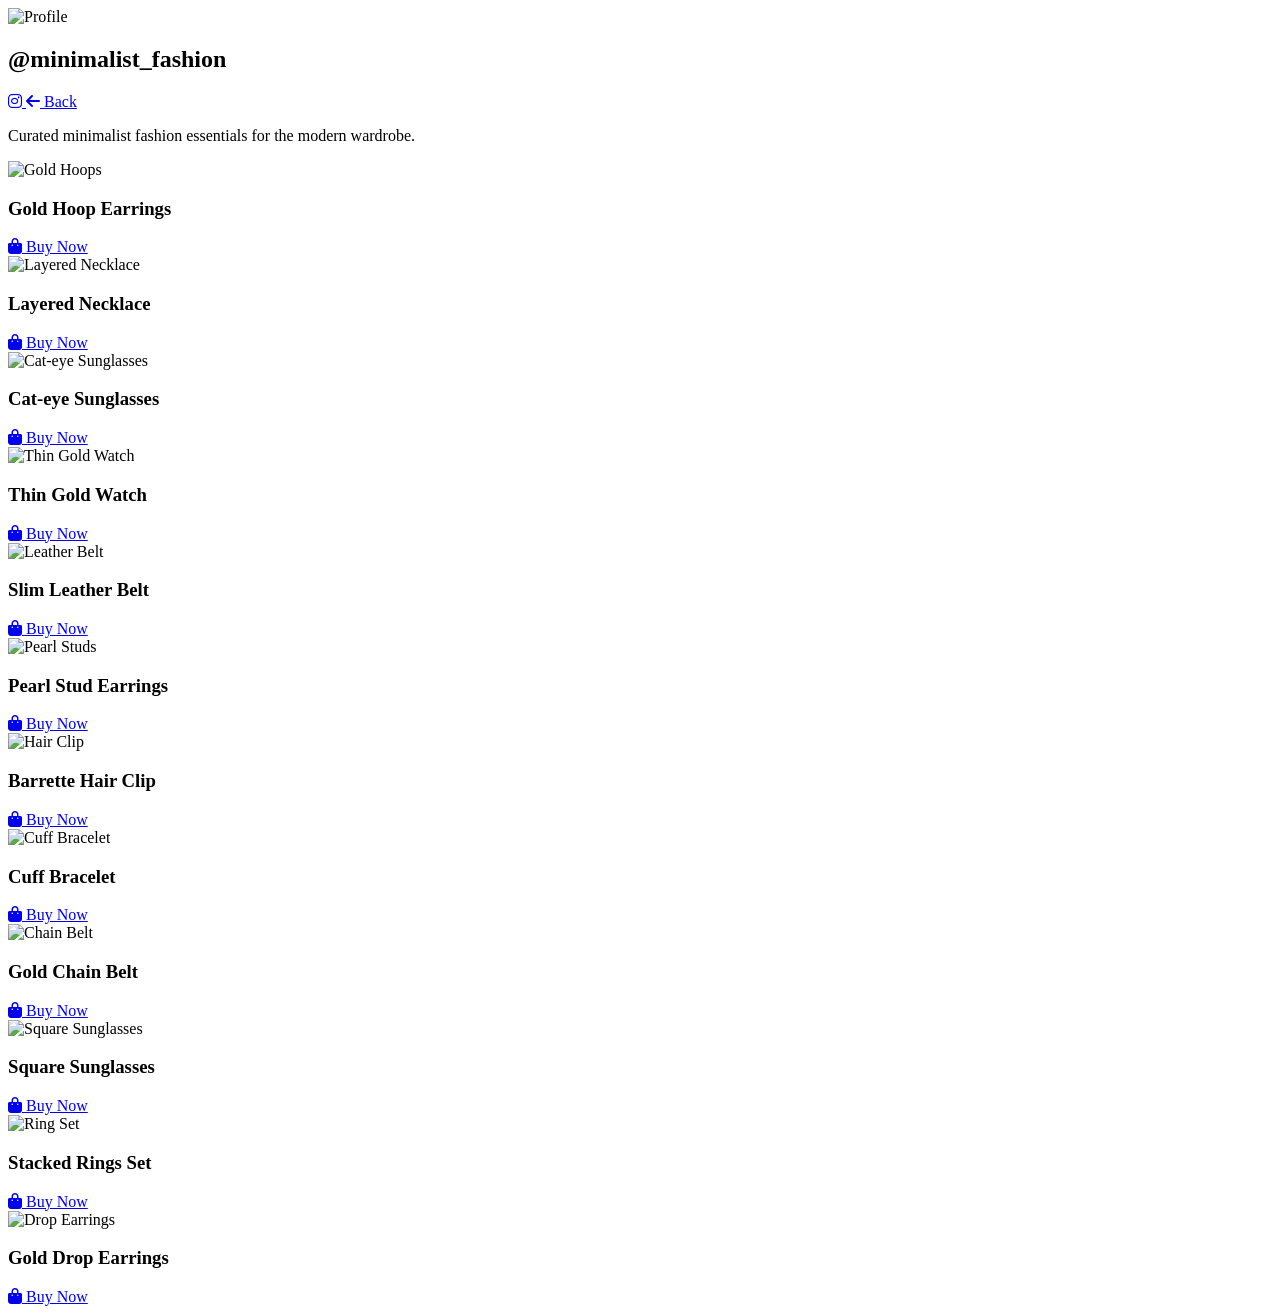
==== accessories.html @ a18d9e93 "Add files via upload" ====
<!DOCTYPE html>
<html lang="en">
<head>
    <meta charset="UTF-8">
    <meta name="viewport" content="width=device-width, initial-scale=1.0">
    <title>Accessories | Minimalist Fashion</title>
    <link rel="stylesheet" href="css/style.css">
    <link rel="stylesheet" href="https://cdnjs.cloudflare.com/ajax/libs/font-awesome/6.4.0/css/all.min.css">
</head>
<body>
    <div class="container">
        <section class="profile">
            <div class="profile-image">
                <img src="../img/Minimalist Fashion.jpg" alt="Profile" />
            </div>
            <h1 class="username">@minimalist_fashion</h1>
            <div class="social-links">
                <a href="https://instagram.com/minimalist_fashion" target="_blank" class="social-icon">
                    <i class="fab fa-instagram"></i>
                </a>
                <a href="index.html" class="back-btn"><i class="fas fa-arrow-left"></i> Back</a>
            </div>
            <p class="description">Curated minimalist fashion essentials for the modern wardrobe.</p>
        </section>

        <section class="products">
            <div class="product-grid">
                <div class="product-card">
                    <img src="https://images.unsplash.com/photo-1625772299842-870b970fabab?w=400&h=500&fit=crop" alt="Gold Hoops" />
                    <h3>Gold Hoop Earrings</h3>
                    <a href="https://amazon.com/gold-hoop-earrings-1" target="_blank" class="buy-btn">
                        <i class="fas fa-shopping-bag"></i> Buy Now
                    </a>
                </div>
                <div class="product-card">
                    <img src="https://images.unsplash.com/photo-1574169208507-84376144848b?w=400&h=500&fit=crop" alt="Layered Necklace" />
                    <h3>Layered Necklace</h3>
                    <a href="https://amazon.com/layered-necklace-2" target="_blank" class="buy-btn">
                        <i class="fas fa-shopping-bag"></i> Buy Now
                    </a>
                </div>
                <div class="product-card">
                    <img src="https://images.unsplash.com/photo-1578985545062-69928b1d9587?w=400&h=500&fit=crop" alt="Cat-eye Sunglasses" />
                    <h3>Cat-eye Sunglasses</h3>
                    <a href="https://amazon.com/cat-eye-sunglasses-3" target="_blank" class="buy-btn">
                        <i class="fas fa-shopping-bag"></i> Buy Now
                    </a>
                </div>
                <div class="product-card">
                    <img src="https://images.unsplash.com/photo-1524592094714-0f25c5025c32?w=400&h=500&fit=crop" alt="Thin Gold Watch" />
                    <h3>Thin Gold Watch</h3>
                    <a href="https://amazon.com/thin-gold-watch-4" target="_blank" class="buy-btn">
                        <i class="fas fa-shopping-bag"></i> Buy Now
                    </a>
                </div>
                <div class="product-card">
                    <img src="https://images.unsplash.com/photo-1519345182560-3f2917c472ef?w=400&h=500&fit=crop" alt="Leather Belt" />
                    <h3>Slim Leather Belt</h3>
                    <a href="https://amazon.com/slim-leather-belt-5" target="_blank" class="buy-btn">
                        <i class="fas fa-shopping-bag"></i> Buy Now
                    </a>
                </div>
                <div class="product-card">
                    <img src="https://images.unsplash.com/photo-1591370872763-0ffe8e9d9d8b?w=400&h=500&fit=crop" alt="Pearl Studs" />
                    <h3>Pearl Stud Earrings</h3>
                    <a href="https://amazon.com/pearl-stud-earrings-6" target="_blank" class="buy-btn">
                        <i class="fas fa-shopping-bag"></i> Buy Now
                    </a>
                </div>
                <div class="product-card">
                    <img src="https://images.unsplash.com/photo-1544965888-b12f409f4f61?w=400&h=500&fit=crop" alt="Hair Clip" />
                    <h3>Barrette Hair Clip</h3>
                    <a href="https://amazon.com/barrette-hair-clip-7" target="_blank" class="buy-btn">
                        <i class="fas fa-shopping-bag"></i> Buy Now
                    </a>
                </div>
                <div class="product-card">
                    <img src="https://images.unsplash.com/photo-1551028719-00167b16eac5?w=400&h=500&fit=crop" alt="Cuff Bracelet" />
                    <h3>Cuff Bracelet</h3>
                    <a href="https://amazon.com/cuff-bracelet-8" target="_blank" class="buy-btn">
                        <i class="fas fa-shopping-bag"></i> Buy Now
                    </a>
                </div>
                <div class="product-card">
                    <img src="https://images.unsplash.com/photo-1521578169529-74d7947b0d72?w=400&h=500&fit=crop" alt="Chain Belt" />
                    <h3>Gold Chain Belt</h3>
                    <a href="https://amazon.com/gold-chain-belt-9" target="_blank" class="buy-btn">
                        <i class="fas fa-shopping-bag"></i> Buy Now
                    </a>
                </div>
                <div class="product-card">
                    <img src="https://images.unsplash.com/photo-1519345182560-3f2917c472ef?w=400&h=500&fit=crop" alt="Square Sunglasses" />
                    <h3>Square Sunglasses</h3>
                    <a href="https://amazon.com/square-sunglasses-10" target="_blank" class="buy-btn">
                        <i class="fas fa-shopping-bag"></i> Buy Now
                    </a>
                </div>
                <div class="product-card">
                    <img src="https://images.unsplash.com/photo-1580489944761-15a19d654956?w=400&h=500&fit=crop" alt="Ring Set" />
                    <h3>Stacked Rings Set</h3>
                    <a href="https://amazon.com/stacked-rings-set-11" target="_blank" class="buy-btn">
                        <i class="fas fa-shopping-bag"></i> Buy Now
                    </a>
                </div>
                <div class="product-card">
                    <img src="https://images.unsplash.com/photo-1591370872763-0ffe8e9d9d8b?w=400&h=500&fit=crop" alt="Drop Earrings" />
                    <h3>Gold Drop Earrings</h3>
                    <a href="https://amazon.com/gold-drop-earrings-12" target="_blank" class="buy-btn">
                        <i class="fas fa-shopping-bag"></i> Buy Now
                    </a>
                </div>
            </div>
        </section>
    </div>
    <script src="js/script.js"></script>
</body>
</html>
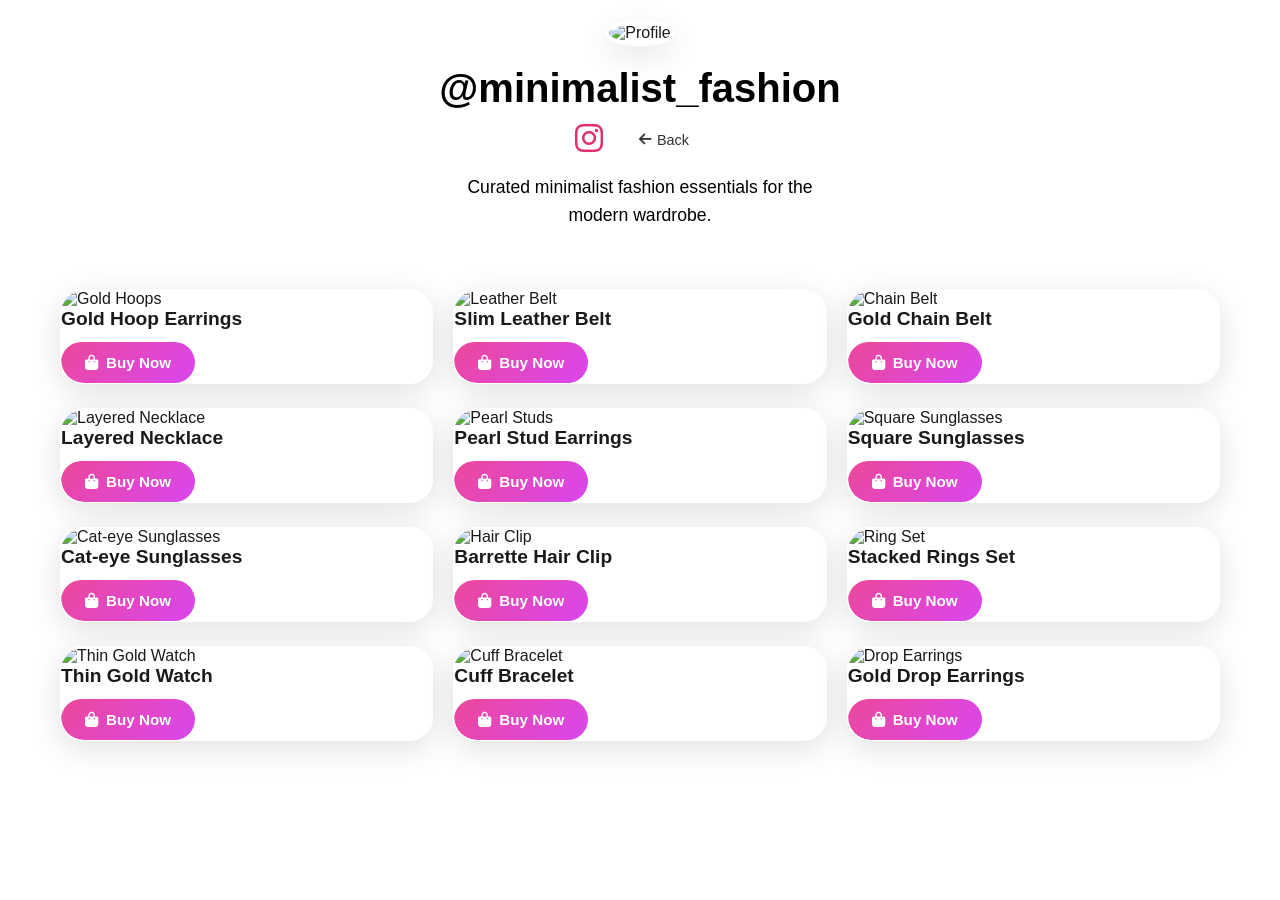
==== commit 7b5f0538: "Update accessories.html" ====
--- a/accessories.html
+++ b/accessories.html
@@ -4,7 +4,7 @@
     <meta charset="UTF-8">
     <meta name="viewport" content="width=device-width, initial-scale=1.0">
     <title>Accessories | Minimalist Fashion</title>
-    <link rel="stylesheet" href="css/style.css">
+    <link rel="stylesheet" href="style.css">
     <link rel="stylesheet" href="https://cdnjs.cloudflare.com/ajax/libs/font-awesome/6.4.0/css/all.min.css">
 </head>
 <body>
@@ -115,3 +115,4 @@
     <script src="js/script.js"></script>
 </body>
 </html>
+
--- a/style.css
+++ b/style.css
@@ -0,0 +1,273 @@
+* {
+    margin: 0;
+    padding: 0;
+    box-sizing: border-box;
+}
+
+body {
+    font-family: -apple-system, BlinkMacSystemFont, 'Segoe UI', Roboto, Oxygen, Ubuntu, Cantarell, sans-serif;
+    background-image: url("https://i.pinimg.com/736x/33/07/94/3307949b009bc33ea64508bee2f5f482.jpg");
+    background-size: cover;
+    background-position: center;
+    background-repeat: no-repeat;
+    background-attachment: fixed;
+    min-height: 100vh;
+    color: #1a1a1a;
+}
+
+.container {
+    max-width: 1200px;
+    margin: 0 auto;
+    padding: 20px;
+}
+
+/* Profile Section */
+.profile {
+    text-align: center;
+    margin-bottom: 40px;
+}
+
+.profile-image img {
+    width: 120px;
+    height: 120px;
+    border-radius: 50%;
+    object-fit: cover;
+    border: 4px solid rgba(255, 255, 255, 0.8);
+    box-shadow: 0 10px 30px rgba(0, 0, 0, 0.1);
+    margin-bottom: 20px;
+}
+
+.username {
+    font-size: 2.5rem;
+    font-weight: 700;
+    color: #000000;
+    font-weight: 700;
+    margin-bottom: 10px;
+}
+
+.social-links {
+    display: flex;
+    align-items: center;
+    justify-content: center;
+    gap: 20px;
+    margin-bottom: 15px;
+}
+
+.social-icon {
+    font-size: 2rem;
+    color: #e1306c;
+    text-decoration: none;
+    transition: transform 0.3s ease;
+}
+
+.social-icon:hover {
+    transform: scale(1.2);
+}
+
+.back-btn {
+    background: rgba(255, 255, 255, 0.8);
+    color: #333;
+    padding: 8px 16px;
+    border-radius: 25px;
+    text-decoration: none;
+    font-size: 0.9rem;
+    display: flex;
+    align-items: center;
+    gap: 5px;
+    backdrop-filter: blur(10px);
+    transition: all 0.3s ease;
+}
+
+.back-btn:hover {
+    background: white;
+    transform: translateY(-2px);
+    box-shadow: 0 5px 15px rgba(0, 0, 0, 0.1);
+}
+
+.description {
+    font-size: 1.1rem;
+    color: #000000;
+    max-width: 400px;
+    margin: 0 auto;
+    line-height: 1.6;
+}
+
+/* Category Buttons */
+.categories {
+    display: grid;
+    grid-template-columns: repeat(auto-fit, minmax(200px, 1fr));
+    gap: 20px;
+    margin-bottom: 40px;
+}
+
+.category-btn {
+    display: block;
+    text-decoration: none;
+    background: rgba(255, 255, 255, 0.9);
+    backdrop-filter: blur(20px);
+    border-radius: 20px;
+    padding: 25px 20px;
+    text-align: center;
+    font-size: 1.4rem;
+    font-weight: 600;
+    color: #1a1a1a;
+    box-shadow: 0 10px 40px rgba(0, 0, 0, 0.1);
+    transition: all 0.4s cubic-bezier(0.175, 0.885, 0.32, 1.275);
+    border: 2px solid transparent;
+}
+
+.category-btn:hover {
+    transform: translateY(-10px) scale(1.05);
+    box-shadow: 0 20px 60px rgba(0, 0, 0, 0.2);
+    border-color: rgba(236, 72, 153, 0.3);
+    background: white;
+}
+
+/* Products */
+.products {
+    padding: 20px 0;
+}
+
+.product-grid {
+    columns: 2 300px;
+    column-gap: 20px;
+    column-fill: balance;
+}
+
+.product-grid .product-card {
+    display: inline-block;
+    width: 100%;
+    margin-bottom: 20px;
+    break-inside: avoid;
+    background: rgba(255, 255, 255, 0.95);
+    backdrop-filter: blur(20px);
+    border-radius: 24px;
+    overflow: hidden;
+    box-shadow: 0 8px 32px rgba(0, 0, 0, 0.12);
+    transition: all 0.4s cubic-bezier(0.175, 0.885, 0.32, 1.275);
+    position: relative;
+    border: 1px solid rgba(255, 255, 255, 0.3);
+}
+
+.product-grid .product-card:hover {
+    transform: scale(1.05) translateY(-8px);
+    box-shadow: 0 20px 60px rgba(0, 0, 0, 0.25);
+}
+
+.product-grid .product-card img {
+    width: 100%;
+    height: 400px;
+    object-fit: cover;
+    cursor: pointer;
+}
+
+.product-grid .product-overlay {
+    position: absolute;
+    bottom: 0;
+    left: 0;
+    right: 0;
+    background: linear-gradient(transparent, rgba(0,0,0,0.8));
+    color: white;
+    padding: 24px 20px 20px;
+    transform: translateY(100%);
+    transition: transform 0.3s ease;
+}
+
+.product-grid .product-card:hover .product-overlay {
+    transform: translateY(0);
+}
+
+.product-grid .product-card h3 {
+    font-size: 1.2rem;
+    font-weight: 600;
+    margin: 0 0 12px 0;
+}
+
+.product-grid .buy-btn {
+    display: inline-flex;
+    align-items: center;
+    gap: 8px;
+    background: linear-gradient(135deg, #ec4899, #d946ef);
+    color: white;
+    text-decoration: none;
+    padding: 12px 24px;
+    border-radius: 25px;
+    font-weight: 600;
+    font-size: 0.95rem;
+    transition: all 0.3s ease;
+    backdrop-filter: blur(10px);
+}
+
+.product-grid .buy-btn:hover {
+    transform: scale(1.05);
+    box-shadow: 0 8px 25px rgba(236, 72, 153, 0.4);
+}
+
+.buy-btn {
+    display: block;
+    background: linear-gradient(135deg, #ec4899, #d946ef);
+    color: white;
+    text-decoration: none;
+    padding: 15px 25px;
+    text-align: center;
+    font-weight: 600;
+    font-size: 1rem;
+    border-radius: 0 0 20px 20px;
+    display: flex;
+    align-items: center;
+    justify-content: center;
+    gap: 10px;
+    transition: all 0.3s ease;
+}
+
+.buy-btn:hover {
+    transform: translateY(-3px);
+    box-shadow: 0 10px 30px rgba(236, 72, 153, 0.4);
+}
+
+/* Responsive Design */
+@media (max-width: 768px) {
+    .container {
+        padding: 15px;
+    }
+    
+    .username {
+        font-size: 2rem;
+    }
+    
+    .profile-image img {
+        width: 100px;
+        height: 100px;
+    }
+    
+    .categories {
+        grid-template-columns: repeat(2, 1fr);
+        gap: 15px;
+    }
+    
+    .product-grid {
+        columns: 2 250px;
+        column-gap: 15px;
+    }
+    
+    .category-btn {
+        padding: 20px 15px;
+        font-size: 1.2rem;
+    }
+
+    .product-card img {
+        height: 300px;
+    }
+}
+
+@media (min-width: 769px) and (max-width: 1200px) {
+    .product-grid {
+        columns: 3 280px;
+    }
+}
+
+@media (min-width: 1201px) {
+    .product-grid {
+        columns: 4 320px;
+    }
+}
